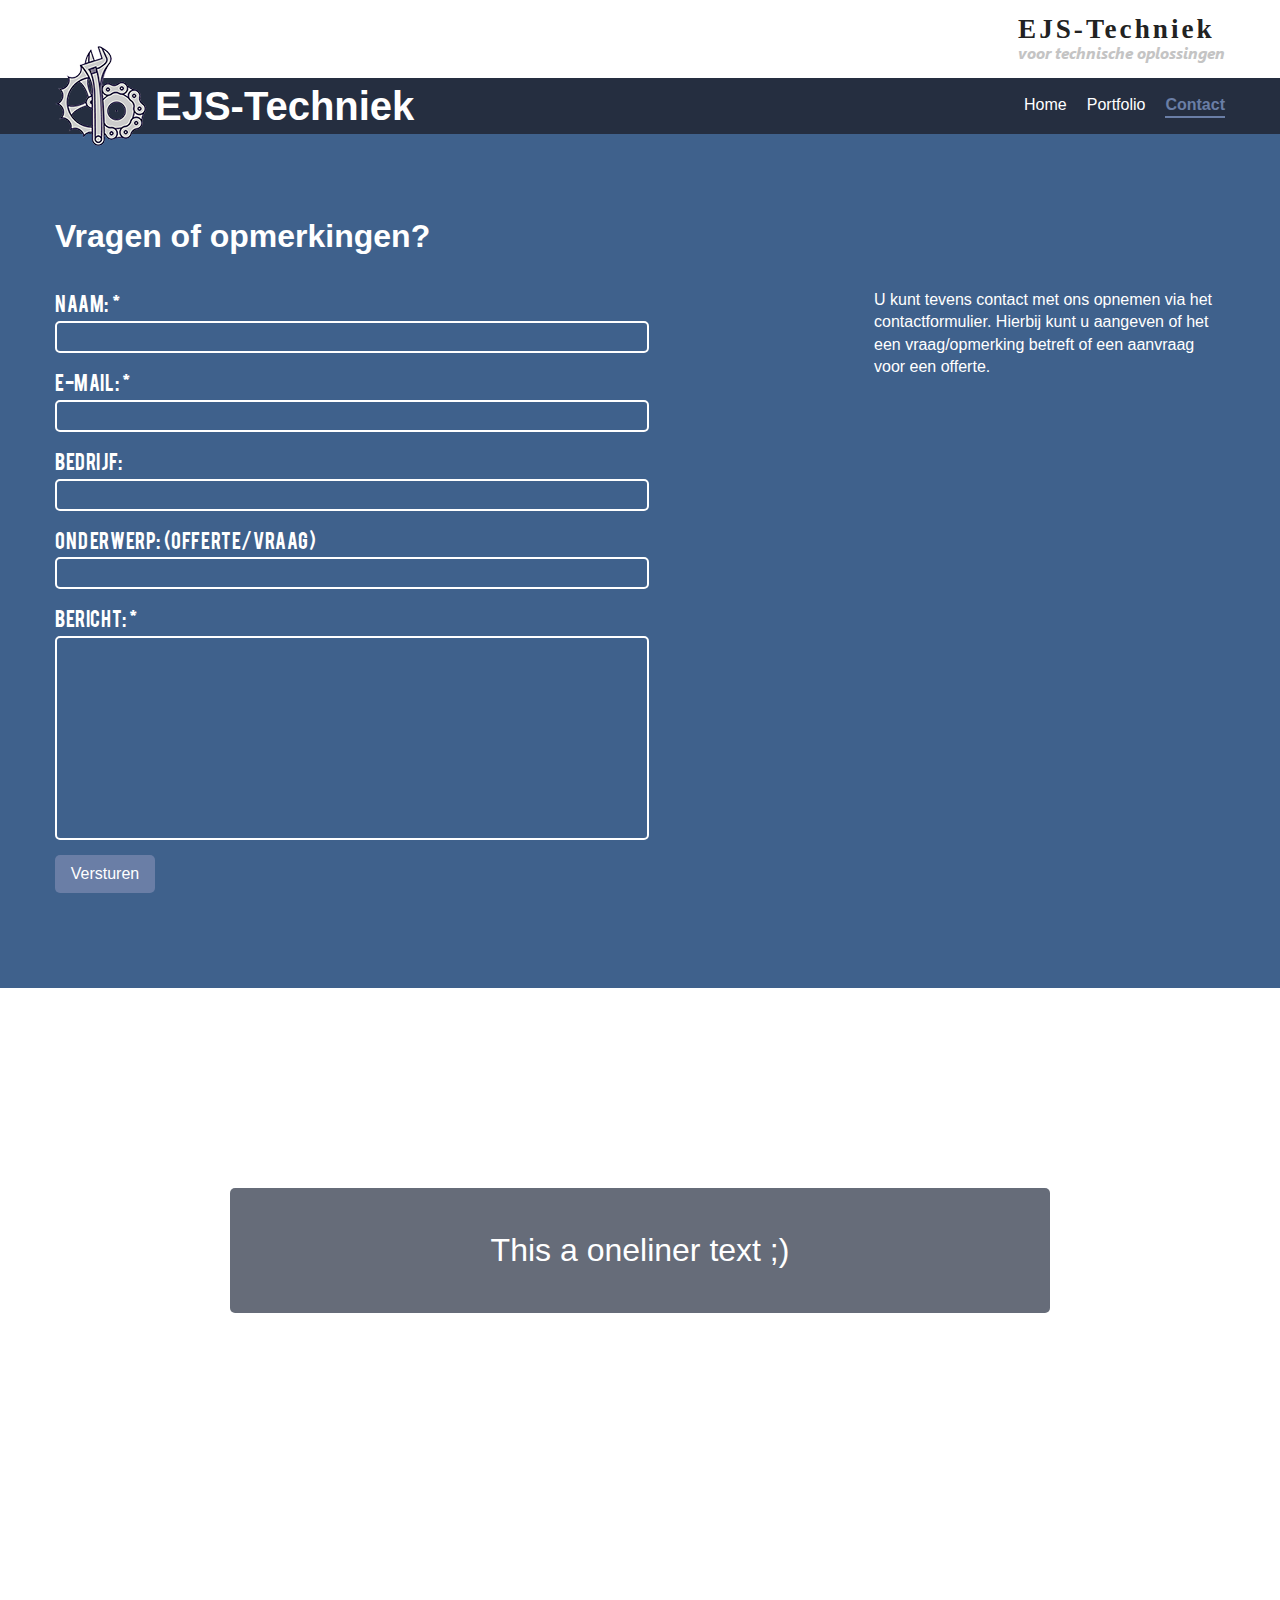
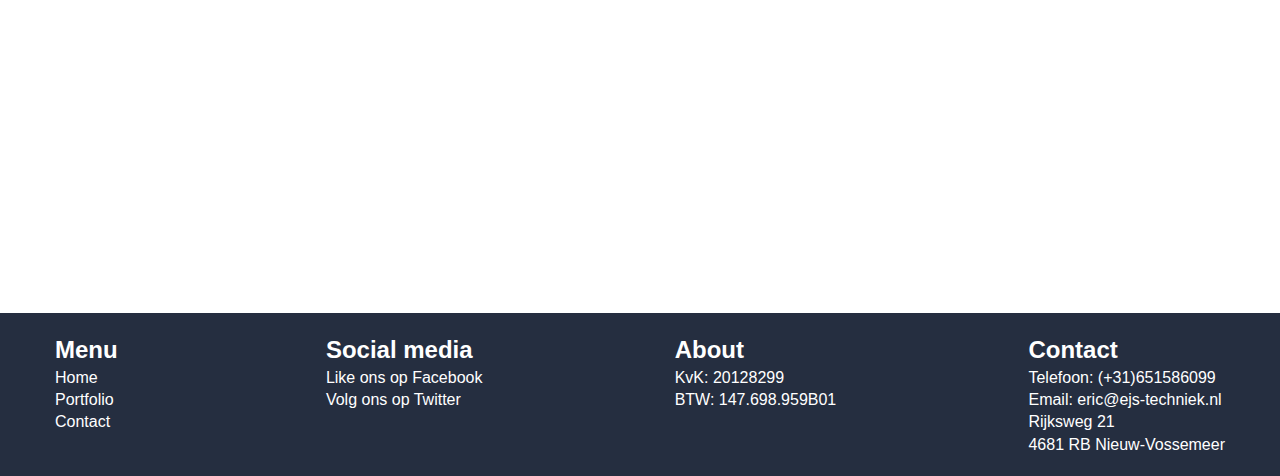
==== contact.html @ 983c5495 "changes, add hero text and services text" ====
<!doctype html>
<html class="no-js" lang="">
    <head>
        <meta charset="utf-8">
        <meta http-equiv="x-ua-compatible" content="ie=edge">
        <title>EJS-Techniek</title>
        <link rel="icon" href="img/logo/favicon.png" type="image/png" sizes="50x56">
        <meta name="description" content="">
        <meta name="viewport" content="width=device-width, initial-scale=1">

        <link rel="apple-touch-icon" href="apple-touch-icon.png">
        <!-- Place favicon.ico in the root directory -->

        <link rel="stylesheet" href="css/normalize.css">
        <link rel="stylesheet" href="css/main.css">
        <script src="js/vendor/modernizr-2.8.3.min.js"></script>
    </head>
    <body>
        <!--[if lt IE 8]>
            <p class="browserupgrade">You are using an <strong>outdated</strong> browser. Please <a href="http://browsehappy.com/">upgrade your browser</a> to improve your experience.</p>
        <![endif]-->

        <!-- Add your site or application content here -->
        <header>
            <div class="header-top">
                <div class="container flex-fe">
                    <div class="slogan">
                        <h2>EJS-Techniek</h2>
                        <p><i>voor technische oplossingen</i></p>
                    </div>
                </div>
            </div>
            <div class="header-bottom">
                <div class="container flex-sb">
                    <h1><a href="index.html">EJS-Techniek</a></h1>
                    <nav>
                        <ul class="nav-items">
                            <li class="nav-item"><a href="index.html">Home</a></li>
                            <li class="nav-item"><a href="portfolio.html">Portfolio</a></li>
                            <li class="nav-item active"><a href="contact.html">Contact</a></li>
                        </ul>
                    </nav>
                    <div class="logo">
                        <a href="index.html"><img src="img/logo/ejs-techniek.png" alt="ejs-techniek"></a>
                    </div>
                </div>
            </div>
        </header>
        <div class="main-content">
             <section class="tender">
                <div class="container">
                    <h2>Vragen of opmerkingen?</h2>

                    <div class="flex-sb">
                        <form action="mailto.php" method="POST">
                        <div class="form-group">
                            <label for="name">Naam: *</label>
                            <input name="name" type="text" required>
                        </div>
                        <div class="form-group">
                            <label for="email">E-mail: *</label>
                            <input type="email" name="email" required>
                        </div>
                        <div class="form-group">
                            <label for="company">Bedrijf:</label>
                            <input name="company" type="text">
                        </div>
                        <div class="form-group">
                            <label for="subject">Onderwerp: (offerte/vraag)</label>
                            <input name="subject" type="text">
                        </div>
                        <div class="form-group">
                            <label for="message">Bericht: *</label>
                            <textarea name="message" required></textarea>
                        </div>
                        <input class="submit" type="submit" value="Versturen">
                    </form>
                    <p>U kunt tevens contact met ons opnemen via het contactformulier. Hierbij kunt u aangeven of het een vraag/opmerking betreft of een aanvraag voor een offerte.</p>
                    </div>
                    
                </div>
            </section>
            <section class="oneliner">
                <div class="oneliner-textbox">
                    <h2>This a oneliner text ;)</h2>
                </div>
            </section>
            <section class="maps">
                <iframe src="https://www.google.com/maps/embed?pb=!1m18!1m12!1m3!1d2478.1108313650784!2d4.239714215343739!3d51.6028578115408!2m3!1f0!2f0!3f0!3m2!1i1024!2i768!4f13.1!3m3!1m2!1s0x47c46a0be9ba2063%3A0xf3e0ddb5963f9fb8!2sEric&#39;s+Job+Support+(EJS)!5e0!3m2!1snl!2snl!4v1461669963406"></iframe>
            </section>
        </div>
        <footer>
            <div class="container">
                <div class="widget-items flex-sb">
                    <div class="widget-item">
                        <nav>
                            <h2>Menu</h2>
                            <ul class="footer-menu">
                                <li class="nav-item active"><a href="index.html">Home</a></li>
                                <li class="nav-item"><a href="">Portfolio</a></li>
                                <li class="nav-item"><a href="">Contact</a></li>
                            </ul>
                        </nav>
                    </div>
                    <div class="widget-item">
                        <h2>Social media</h2>
                        <ul>
                            <li><a href="">Like ons op Facebook</a></li>
                            <li><a href="">Volg ons op Twitter</a></li>
                        </ul>
                    </div>
                    <div class="widget-item">
                        <h2>About</h2>
                        <ul>
                            <li>KvK: 20128299</li>
                            <li>BTW: 147.698.959B01</li>
                        </ul>
                    </div>
                    <div class="widget-item">
                        <h2>Contact</h2>
                        <ul>
                            <li>Telefoon: (+31)651586099</li>
                            <li>Email: eric@ejs-techniek.nl</li>
                            <li>Rijksweg 21</li>
                            <li>4681 RB Nieuw-Vossemeer</li>
                        </ul>
                    </div>
                </div>
            </div>
        </footer>

        <!-- <script src="https://code.jquery.com/jquery-1.12.0.min.js"></script>
        <script>window.jQuery || document.write('<script src="js/vendor/jquery-1.12.0.min.js"><\/script>')</script>
        <script src="js/plugins.js"></script>
        <script src="js/main.js"></script> -->

        <!-- Google Analytics: change UA-XXXXX-X to be your site's ID. -->
        <script>
            (function(b,o,i,l,e,r){b.GoogleAnalyticsObject=l;b[l]||(b[l]=
            function(){(b[l].q=b[l].q||[]).push(arguments)});b[l].l=+new Date;
            e=o.createElement(i);r=o.getElementsByTagName(i)[0];
            e.src='https://www.google-analytics.com/analytics.js';
            r.parentNode.insertBefore(e,r)}(window,document,'script','ga'));
            ga('create','UA-XXXXX-X','auto');ga('send','pageview');
        </script>
    </body>
</html>
---- css/main.css ----
/*! HTML5 Boilerplate v5.3.0 | MIT License | https://html5boilerplate.com/ */

/*
 * What follows is the result of much research on cross-browser styling.
 * Credit left inline and big thanks to Nicolas Gallagher, Jonathan Neal,
 * Kroc Camen, and the H5BP dev community and team.
 */

/* ==========================================================================
   Base styles: opinionated defaults
   ========================================================================== */

html {
    color: #222;
    font-size: 1em;
    line-height: 1.4;
}

/*
 * Remove text-shadow in selection highlight:
 * https://twitter.com/miketaylr/status/12228805301
 *
 * These selection rule sets have to be separate.
 * Customize the background color to match your design.
 */

::-moz-selection {
    background: #b3d4fc;
    text-shadow: none;
}

::selection {
    background: #b3d4fc;
    text-shadow: none;
}

/*
 * A better looking default horizontal rule
 */

hr {
    display: block;
    height: 1px;
    border: 0;
    border-top: 1px solid #ccc;
    margin: 1em 0;
    padding: 0;
}

/*
 * Remove the gap between audio, canvas, iframes,
 * images, videos and the bottom of their containers:
 * https://github.com/h5bp/html5-boilerplate/issues/440
 */

audio,
canvas,
iframe,
img,
svg,
video {
    vertical-align: middle;
}

/*
 * Remove default fieldset styles.
 */

fieldset {
    border: 0;
    margin: 0;
    padding: 0;
}

/*
 * Allow only vertical resizing of textareas.
 */

textarea {
    resize: vertical;
}

/* ==========================================================================
   Browser Upgrade Prompt
   ========================================================================== */

.browserupgrade {
    margin: 0.2em 0;
    background: #ccc;
    color: #000;
    padding: 0.2em 0;
}

/* ==========================================================================
   Author's custom styles
   ========================================================================== */
* {
    margin: 0;
    padding: 0;
}

@font-face {
    font-family: SegoeUI;
    src: url(../fonts/segoe-ui/segoeuiz.ttf);
}

@font-face  {
    font-family: Bebas;
    src: url(../fonts/bebas/BEBAS___.TTF);
}

h1, h2, h3, h4, h5, h6 {
    margin: 0;
}

section {
    padding: 80px 0;
}

section h2 {
    margin-bottom: 30px;
    font-size: 2rem;
}

li {
    list-style: none;
}

a {
    text-decoration: none;
}

.container {
    max-width: 1170px;
    margin: 0 auto;
}

/* HEADER */
.slogan {
    padding: 10px 0;
}

.slogan h2 {
    font-family: SegoeUI serif;
    letter-spacing: 3px;
    font-size: 1.7rem;
}

.slogan p {
    font-family: SegoeUI;
    font-size: 1rem;
    color: #C4C4C4;
    line-height: 10px;
    margin-bottom: 10px;
}

.header-bottom {
    background: #252E40;
}

.header-bottom .container {
    position: relative;
}

.header-bottom h1 a {
    font-size: 2.5rem;
    color: #fff;
    margin-left: 100px;
}

.header-bottom nav {
    align-self: center;
}

.nav-items {
    display: flex;
}

.nav-items .active {
    font-weight: bold;
    border-bottom: 2px solid #6A7EA6;
}

.nav-items .active a {
    color: #6A7EA6;
}

.nav-item {
    margin-right: 20px;
}

.nav-item:last-child {
    margin-right: 0;
}

.nav-item a {
    color: #fff;
}

.nav-item a:hover {
    color: #6A7EA6;
}

.logo {
    position: absolute;
    bottom: -12px;
    left: 0;
}
/* END HEADER */


/* HERO SECTION */
.hero {
    background: url(../img/paronama/06122011191.jpg) no-repeat;
    background-size: cover;
    background-attachment: fixed;
    background-position: 0;
    padding: 200px 0;
}

.hero .txt-box {
    background: rgba(37, 46, 64, 0.7);
    color: #fff;
    width: 60%;
    margin: 0 auto;
    padding: 20px;
    text-align: center;
}
/* END HERO SECTION */

/* SERVICES SECTION */
.services {
    background: #6A7EA6;
    color: #fff;
}

.services h3 {
    margin-bottom: 10px;
}

.service-items {
    flex-wrap: wrap;
}

.service {
    width: 250px;
    margin-right: 15px;
}
/* END SERVICES SECTION */

/* PORTFOLIO SECTION */
.portfolio-items {
    flex-wrap: wrap;
}

.portfolio-item {
    position: relative;
    width: 250px;
    margin-right: 30px;
}

.portfolio-item:last-child {
    margin-right: 0;
}

.portfolio-item img {
    width: 100%;
}

.overlay {
  display: none;
  position: absolute;
  top: 0;
  z-index: 20;
  height: 100%;
  width: 100%;
  background: rgba(0, 0, 0, 0.8);
  text-align: center;
}

.overlay h5 {
    color: #fff;
    margin-top: 100px;
}

.portfolio-items li:hover .overlay {
    display: inline;

}

/* END PORTFOLIO SECTION */

/* TENDER SECTION */
.tender { 
    color: #fff;
    background: #3F618C;
}

.tender form {
    width: 50%;
}

.tender label {
    font-size: 1.2rem;
    font-family: Bebas;
    font-weight: normal;
    letter-spacing: 0.6px;
    margin-bottom: 5px;
}

.tender input, .tender textarea {
    background: none;
    border: 2px solid #fff;
    border-radius: 5px;
    padding-left: 5px;
    margin-bottom: 15px;
}

.tender input {
    width: 100%;
    padding: 5px 0 5px 5px;
}

.tender textarea {
    resize: none;
    height: 200px;
    width: 100%;
}

.tender .form-group {
    display: flex;
    flex-direction: column;
}

.tender .submit {
    background: #6A7EA6;
    border: none;
    padding: 10px 0;
    width: 100px;
}

.tender p {
    width: 30%;
}
/* END TENDER SECTION */

/* MAPS SECTION */
.maps {
    padding: 0;
}

.maps iframe {
    width: 100%;
    height: 400px;
    border: none;
}
/* END MAPS SECTION */

/* ONELINER SECTION */
.oneliner {
    background: url(../img/paronama/rvs-hangbordes-gemonteerd.JPG) no-repeat;
    background-size: cover;
    background-attachment: fixed;
    background-position: 0;
    padding: 200px 0;
}

.oneliner-textbox {
    margin: 0 auto;
    max-width: 800px;
    padding: 20px 10px;
    background: rgba(37, 46, 64, 0.7);
    text-align: center;
    border-radius: 5px;
}

.oneliner-textbox h2 {
    margin: 20px 0;
    color: #fff;
    font-weight: normal;
}
/* END ONELINER SECTION */


/* FOOTER */
footer {
    background: #252E40;
    padding: 20px 0;
}

.widget-items {
    color: #fff;
}

.widget-items a {
    color: #fff;

}

.widget-items a:hover {
    color: #3F618C;
}
/* END FOOTER */

/* helper class */
.flex-sb {
    display: flex;
    justify-content: space-between;
}

.flex-fe {
    display: flex;
    justify-content: flex-end;
}

.col-3 {
    width: 24%;
}



/*===== MEDIA QUERIES =========================*/
@media screen and (max-width: 1170px) {
    .container {
        padding: 0 15px;
    }

    /* PORTFOLIO SECTION */
    .portfolio-items {
        justify-content: flex-start;
    }

    .portfolio-item {
        margin-bottom: 30px;
    }
    /* END PORTFOLIO SECTION */
}

@media screen and (max-width: 1089px) {
    /* SERVICES SECTION */
    .service-items {
        justify-content: space-around;
    }

    .service {
        margin-bottom: 20px;
    }
    /* END SERVICES SECTION */
}

@media screen and (max-width: 869px) {
    /* PORTFOLIO SECTION */
    .portfolio-items {
        justify-content: center;
    }

    .portfolio-item:last-child {
        margin-right: 30px;
    }
    /* END PORTFOLIO SECTION */
}

@media screen and (max-width: 700px) {
    /* FOOTER */
    footer .container .widget-items {
        flex-direction: column;
        align-items: center;
        text-align: center;
    }

    footer .container .widget-item {
        margin-bottom: 20px;
    }

    .footer-menu {
        display: flex;
    }
    /* END FOOTER */
}

@media screen and (max-width: 620px) {
    /* HEADER */
    .header-bottom .container {
        flex-direction: column;
    }

    .header-bottom .container h1 {
        text-align: center;
        margin: 20px 0;
    }

    .header-bottom .container h1 a {
        margin: 0;
    }

    .header-bottom .container nav {
        margin-bottom: 30px;
    }

    .logo {
        top: -78px;
        width: 80px;
    }

    .logo img {
        width: 100%;
    }
    /* END HEADER */

    /* TENDER SECTION */
    .tender .container .flex-sb {
        flex-direction: column;
        align-items: center;
    }

    .tender form {
        width: 90%;
    }

    .tender p {
        width: 90%;
    }
    /* END TENDER SECTION */
}

@media screen and (max-width: 590px) {
    h2 {
        text-align: center;
    }
}


@media screen and (max-width: 559px) {
    /* SERVICES SECTION */
    .service {
        text-align: center;
        margin-bottom: 30px;
    }
    /* END SERVICES SECTION */
}
/*====== END MEDIA QUERIES =========================*/







/* ==========================================================================
   Helper classes
   ========================================================================== */

/*
 * Hide visually and from screen readers
 */

.hidden {
    display: none !important;
}

/*
 * Hide only visually, but have it available for screen readers:
 * http://snook.ca/archives/html_and_css/hiding-content-for-accessibility
 */

.visuallyhidden {
    border: 0;
    clip: rect(0 0 0 0);
    height: 1px;
    margin: -1px;
    overflow: hidden;
    padding: 0;
    position: absolute;
    width: 1px;
}

/*
 * Extends the .visuallyhidden class to allow the element
 * to be focusable when navigated to via the keyboard:
 * https://www.drupal.org/node/897638
 */

.visuallyhidden.focusable:active,
.visuallyhidden.focusable:focus {
    clip: auto;
    height: auto;
    margin: 0;
    overflow: visible;
    position: static;
    width: auto;
}

/*
 * Hide visually and from screen readers, but maintain layout
 */

.invisible {
    visibility: hidden;
}

/*
 * Clearfix: contain floats
 *
 * For modern browsers
 * 1. The space content is one way to avoid an Opera bug when the
 *    `contenteditable` attribute is included anywhere else in the document.
 *    Otherwise it causes space to appear at the top and bottom of elements
 *    that receive the `clearfix` class.
 * 2. The use of `table` rather than `block` is only necessary if using
 *    `:before` to contain the top-margins of child elements.
 */

.clearfix:before,
.clearfix:after {
    content: " "; /* 1 */
    display: table; /* 2 */
}

.clearfix:after {
    clear: both;
}

/* ==========================================================================
   EXAMPLE Media Queries for Responsive Design.
   These examples override the primary ('mobile first') styles.
   Modify as content requires.
   ========================================================================== */

@media only screen and (min-width: 35em) {
    /* Style adjustments for viewports that meet the condition */
}

@media print,
       (-webkit-min-device-pixel-ratio: 1.25),
       (min-resolution: 1.25dppx),
       (min-resolution: 120dpi) {
    /* Style adjustments for high resolution devices */
}

/* ==========================================================================
   Print styles.
   Inlined to avoid the additional HTTP request:
   http://www.phpied.com/delay-loading-your-print-css/
   ========================================================================== */

@media print {
    *,
    *:before,
    *:after,
    *:first-letter,
    *:first-line {
        background: transparent !important;
        color: #000 !important; /* Black prints faster:
                                   http://www.sanbeiji.com/archives/953 */
        box-shadow: none !important;
        text-shadow: none !important;
    }

    a,
    a:visited {
        text-decoration: underline;
    }

    a[href]:after {
        content: " (" attr(href) ")";
    }

    abbr[title]:after {
        content: " (" attr(title) ")";
    }

    /*
     * Don't show links that are fragment identifiers,
     * or use the `javascript:` pseudo protocol
     */

    a[href^="#"]:after,
    a[href^="javascript:"]:after {
        content: "";
    }

    pre,
    blockquote {
        border: 1px solid #999;
        page-break-inside: avoid;
    }

    /*
     * Printing Tables:
     * http://css-discuss.incutio.com/wiki/Printing_Tables
     */

    thead {
        display: table-header-group;
    }

    tr,
    img {
        page-break-inside: avoid;
    }

    img {
        max-width: 100% !important;
    }

    p,
    h2,
    h3 {
        orphans: 3;
        widows: 3;
    }

    h2,
    h3 {
        page-break-after: avoid;
    }
}
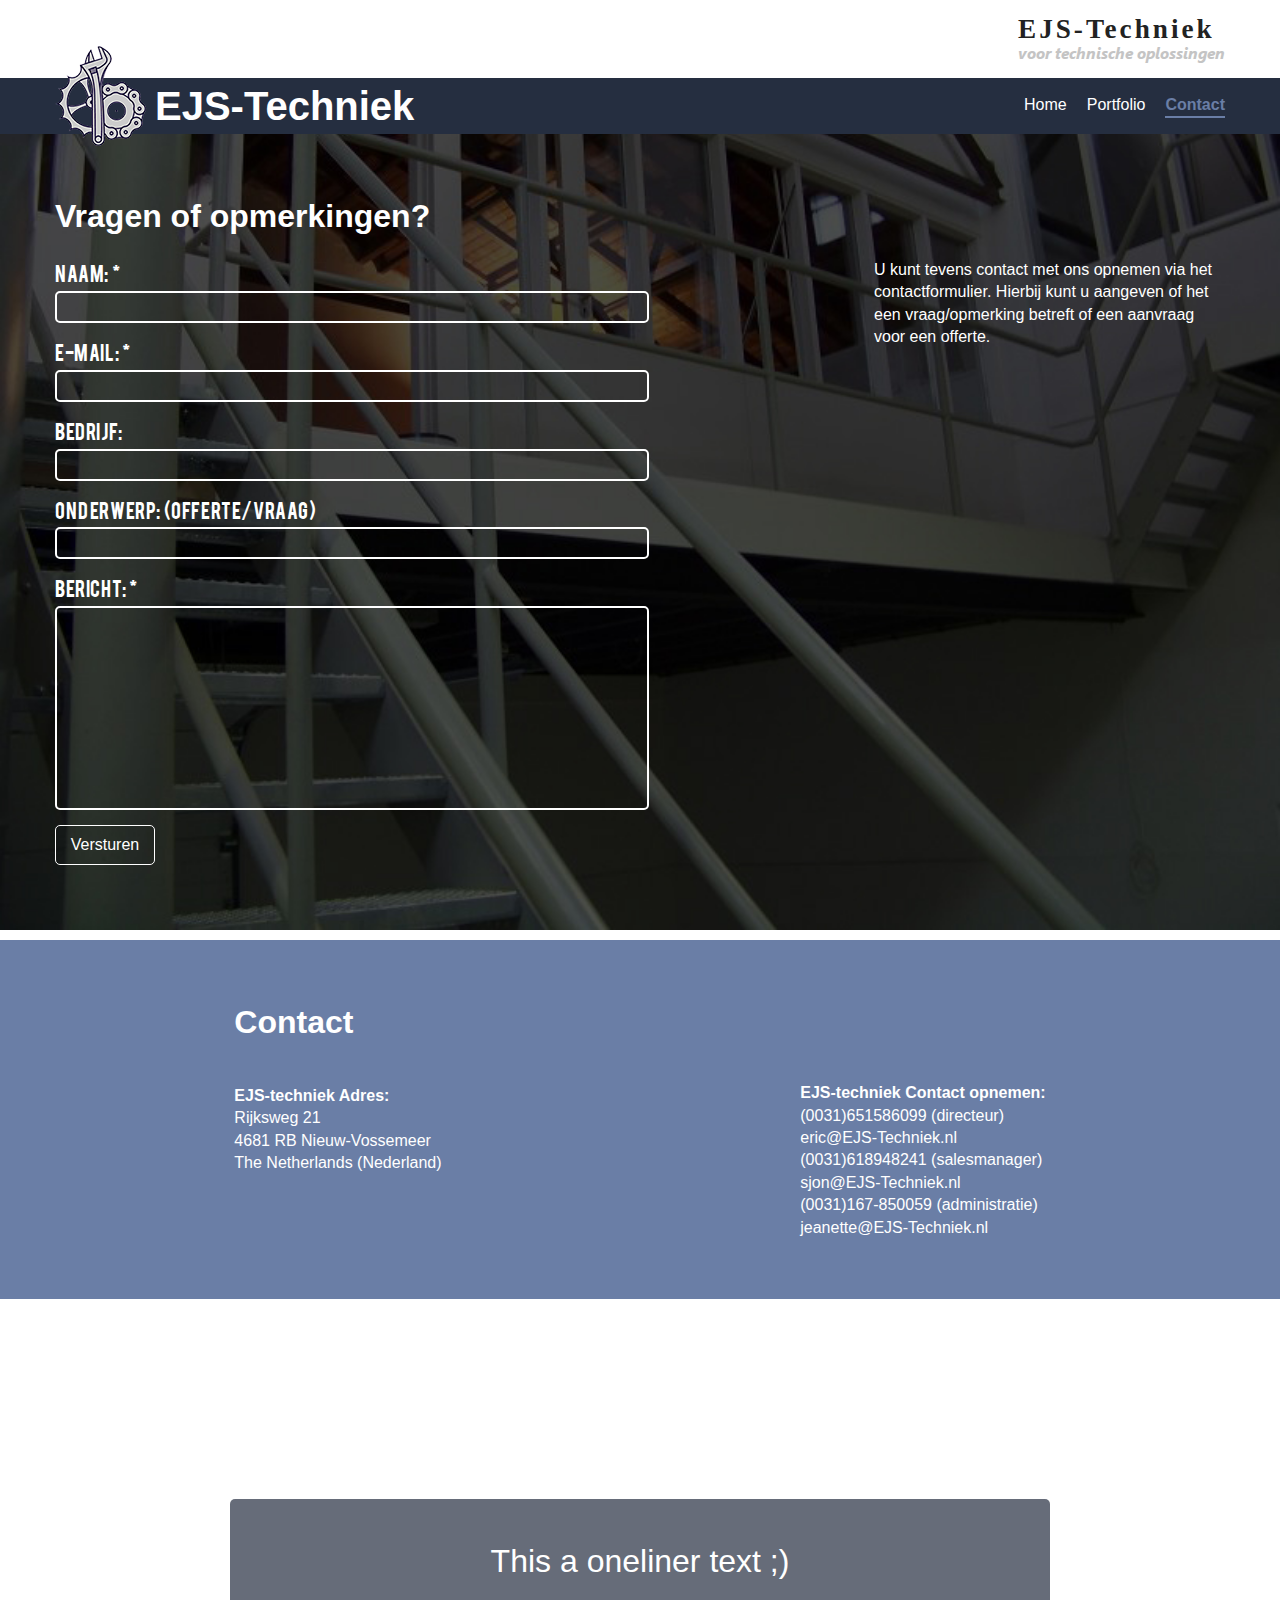
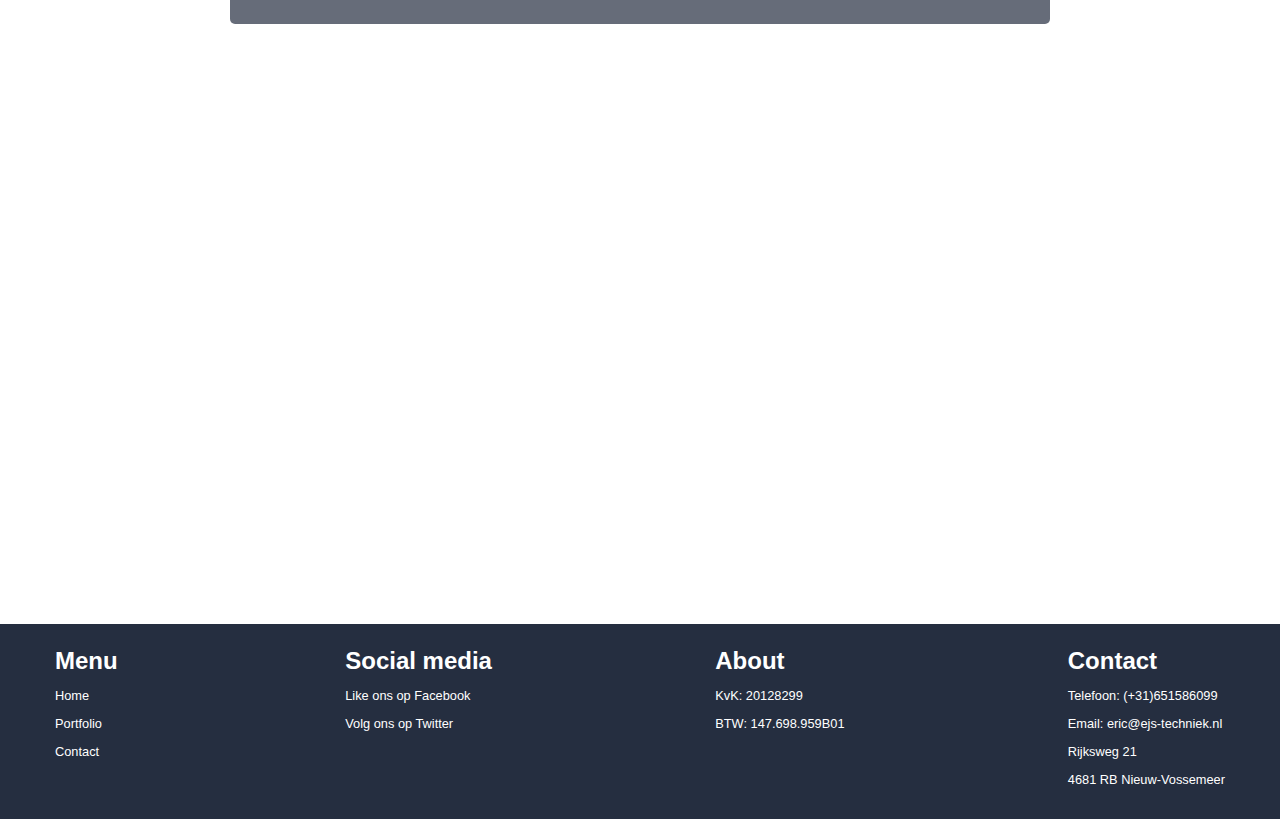
==== commit 10b811a0: "big contact information change" ====
--- a/contact.html
+++ b/contact.html
@@ -80,6 +80,30 @@
                     
                 </div>
             </section>
+            <section class="contact-details">
+                <div class="container">
+                    
+                    <div class="flex-sa">
+                        <ul>
+                            <h2>Contact</h2>
+                            <li><strong>EJS-techniek Adres:</strong></li>
+                            <li>Rijksweg 21</li>
+                            <li>4681 RB Nieuw-Vossemeer</li>
+                            <li>The Netherlands (Nederland)</li>
+                    </ul>
+                    <ul>
+                        <li><strong>EJS-techniek Contact opnemen:</strong></li>
+                        <li>(0031)651586099 (directeur) </li>
+                        <li>eric@EJS-Techniek.nl</li>
+                        <li>(0031)618948241 (salesmanager) </li>
+                        <li>sjon@EJS-Techniek.nl</li>
+                        <li>(0031)167-850059 (administratie) </li>
+                        <li>jeanette@EJS-Techniek.nl</li>
+                    </ul>
+                    </div>
+                
+                </div>
+            </section>
             <section class="oneliner">
                 <div class="oneliner-textbox">
                     <h2>This a oneliner text ;)</h2>
--- a/css/main.css
+++ b/css/main.css
@@ -114,11 +114,11 @@
 }
 
 section {
-    padding: 80px 0;
+    padding: 60px 0;
 }
 
 section h2 {
-    margin-bottom: 30px;
+    margin-bottom: 20px;
     font-size: 2rem;
 }
 
@@ -226,6 +226,11 @@
     padding: 20px;
     text-align: center;
 }
+
+.hero .txt-box h2 {
+    font-size: 1.5rem;
+    margin-bottom: 15px;
+}
 /* END HERO SECTION */
 
 /* SERVICES SECTION */
@@ -271,11 +276,16 @@
   display: none;
   position: absolute;
   top: 0;
+  bottom: 0;
+  left: 0;
+  right: 0;
   z-index: 20;
   height: 100%;
   width: 100%;
   background: rgba(0, 0, 0, 0.8);
   text-align: center;
+  padding: 10px;
+  box-sizing: border-box;
 }
 
 .overlay h5 {
@@ -293,7 +303,10 @@
 /* TENDER SECTION */
 .tender { 
     color: #fff;
-    background: #3F618C;
+    background: url(../img/paronama/tender.JPG) no-repeat;
+    background-size: cover;
+    background-attachment: fixed;
+    background-position: 0;
 }
 
 .tender form {
@@ -333,10 +346,13 @@
 }
 
 .tender .submit {
-    background: #6A7EA6;
-    border: none;
+    border: 1px solid #fff;
     padding: 10px 0;
     width: 100px;
+}
+
+.tender .submit:hover {
+    background: #6A7EA6;
 }
 
 .tender p {
@@ -355,6 +371,21 @@
     border: none;
 }
 /* END MAPS SECTION */
+
+/* CONTACT-DETAILS SECTION */
+.contact-details {
+    background: #6A7EA6;
+    color: #fff;
+}
+
+.contact-details h2 {
+    margin-bottom: 40px;
+}
+
+.contact-details ul:last-child {
+    margin-top: 82px;
+}
+/* END CONTACT-DETAILS SECTION */
 
 /* ONELINER SECTION */
 .oneliner {
@@ -392,10 +423,17 @@
     color: #fff;
 }
 
-.widget-items a {
-    color: #fff;
-
-}
+.widget-items h2 {
+    margin-bottom: 10px;
+}
+
+.widget-items a, .widget-items li {
+    color: #fff;
+    font-size: 0.8rem;
+    margin-bottom: 10px;
+}
+
+
 
 .widget-items a:hover {
     color: #3F618C;
@@ -406,6 +444,11 @@
 .flex-sb {
     display: flex;
     justify-content: space-between;
+}
+
+.flex-sa {
+    display: flex;
+    justify-content: space-around;
 }
 
 .flex-fe {
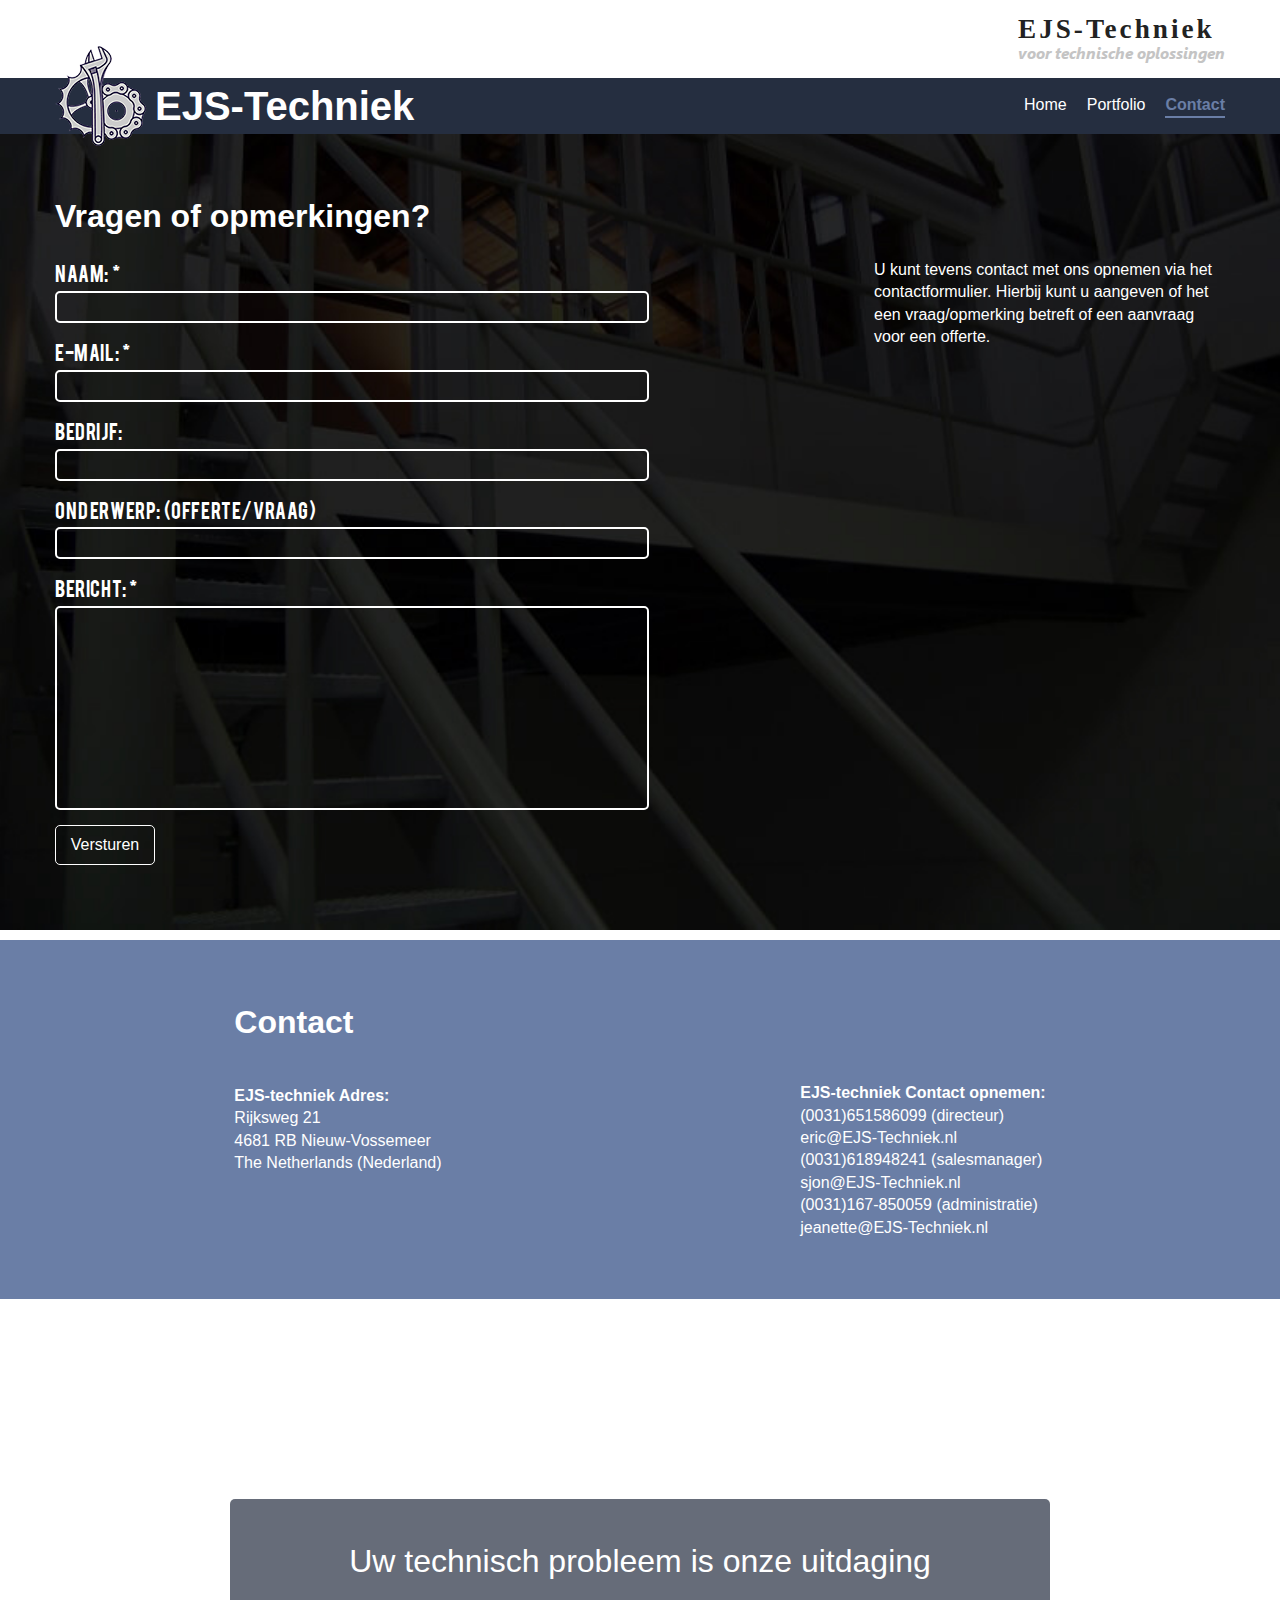
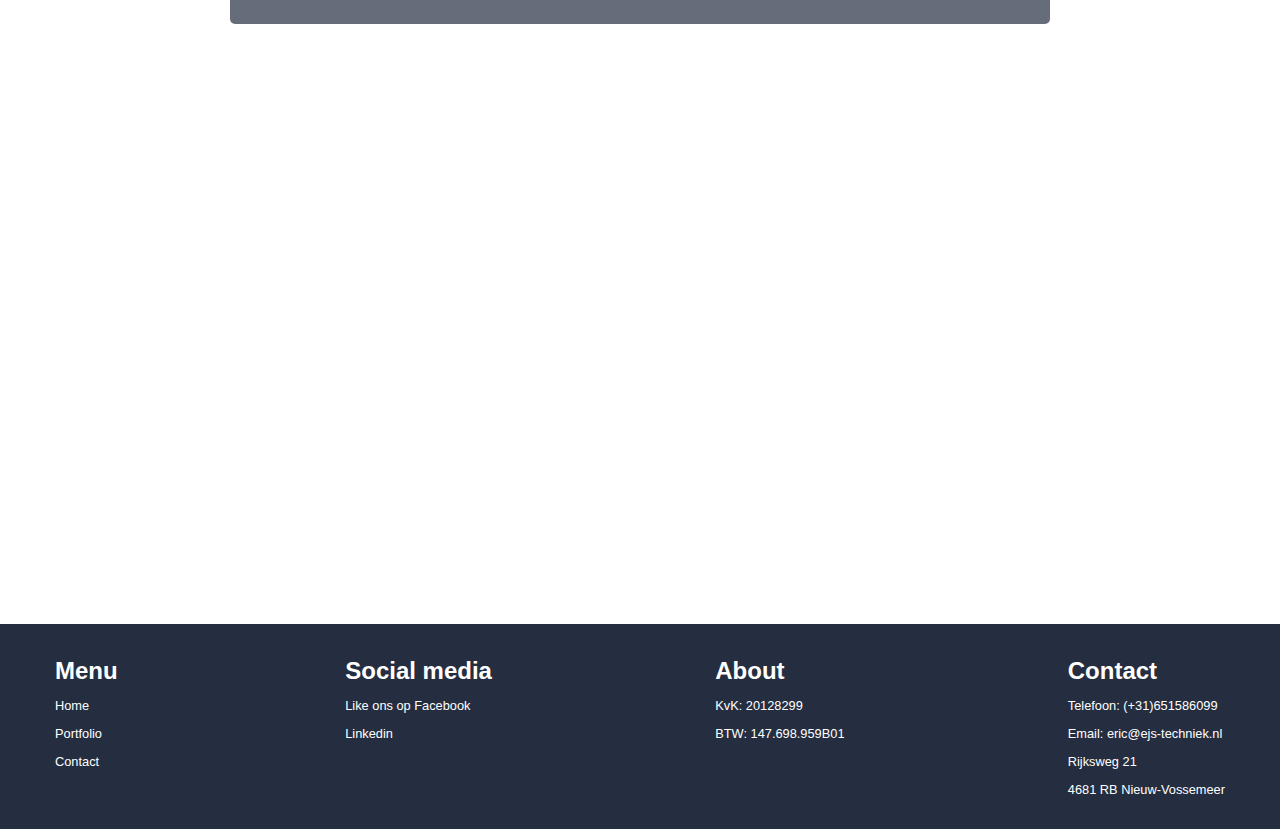
==== commit 3cba2bb5: "add pictures" ====
--- a/contact.html
+++ b/contact.html
@@ -106,7 +106,7 @@
             </section>
             <section class="oneliner">
                 <div class="oneliner-textbox">
-                    <h2>This a oneliner text ;)</h2>
+                    <h2>Uw technisch probleem is onze uitdaging</h2>
                 </div>
             </section>
             <section class="maps">
@@ -129,8 +129,8 @@
                     <div class="widget-item">
                         <h2>Social media</h2>
                         <ul>
-                            <li><a href="">Like ons op Facebook</a></li>
-                            <li><a href="">Volg ons op Twitter</a></li>
+                            <li><a href="https://www.facebook.com/EJSTechniek/?fref=ts" target="_blank">Like ons op Facebook</a></li>
+                            <li><a href="https://www.linkedin.com/in/eric-suijkerbuijk-34863539?authType=OUT_OF_NETWORK&authToken=bO-g&locale=en_US&srchid=5115170051467656518133&srchindex=1&srchtotal=4&trk=vsrp_people_res_name&trkInfo=VSRPsearchId%3A5115170051467656518133%2CVSRPtargetId%3A135933608%2CVSRPcmpt%3Aprimary%2CVSRPnm%3Afalse%2CauthType%3AOUT_OF_NETWORK" target="_blank">Linkedin</a></li>
                         </ul>
                     </div>
                     <div class="widget-item">
--- a/css/main.css
+++ b/css/main.css
@@ -195,10 +195,12 @@
 
 .nav-item a {
     color: #fff;
+    
 }
 
 .nav-item a:hover {
     color: #6A7EA6;
+    
 }
 
 .logo {
@@ -206,12 +208,20 @@
     bottom: -12px;
     left: 0;
 }
+
+.logo img {
+    transition: 2.5s;
+}
+
+.logo img:hover {
+    transform: scale(1.3);
+}
 /* END HEADER */
 
 
 /* HERO SECTION */
 .hero {
-    background: url(../img/paronama/06122011191.jpg) no-repeat;
+    background: url(../img/paronama/20160704_hero.jpg) no-repeat;
     background-size: cover;
     background-attachment: fixed;
     background-position: 0;
@@ -244,7 +254,10 @@
 }
 
 .service-items {
-    flex-wrap: wrap;
+    display: -webkit-box;
+    display: flex;
+    -webkit-box-pack: justify;
+    justify-content: space-between;
 }
 
 .service {
@@ -255,7 +268,10 @@
 
 /* PORTFOLIO SECTION */
 .portfolio-items {
-    flex-wrap: wrap;
+    display: -webkit-box;
+    display: flex;
+    -webkit-box-pack: justify;
+    justify-content: space-between;;
 }
 
 .portfolio-item {
@@ -280,8 +296,8 @@
   left: 0;
   right: 0;
   z-index: 20;
-  height: 100%;
-  width: 100%;
+  height: auto;
+  width: auto;
   background: rgba(0, 0, 0, 0.8);
   text-align: center;
   padding: 10px;
@@ -290,7 +306,13 @@
 
 .overlay h5 {
     color: #fff;
-    margin-top: 100px;
+    margin-top: 80px;
+    font-size: 1.2rem;
+}
+
+.overlay p {
+    color: #fff;
+    font-size: 0.8rem;
 }
 
 .portfolio-items li:hover .overlay {
@@ -298,7 +320,32 @@
 
 }
 
+.overlay .inner {
+    position: relative;
+}
+
+.overlay .tiny-logo {
+    width: 60px;
+    position: absolute;
+    top: 5px;
+    left: 35%;
+}
+
+.overlay .tiny-logo img {
+    width: 100%;
+}
+
 /* END PORTFOLIO SECTION */
+
+/* PORTFOLIO GENERAL */
+.project-general .banner-img {
+    width: 100%;
+}
+
+.project-general .banner-img {
+    width: 100%;
+}
+/* END PORTFOLIO GENERAL*/
 
 /* TENDER SECTION */
 .tender { 
@@ -341,7 +388,9 @@
 }
 
 .tender .form-group {
+    display: -webkit-box;
     display: flex;
+    -webkit-box-orient: vertical; /* old notation */
     flex-direction: column;
 }
 
@@ -416,7 +465,7 @@
 /* FOOTER */
 footer {
     background: #252E40;
-    padding: 20px 0;
+    padding: 30px 0 20px 0;
 }
 
 .widget-items {
@@ -442,7 +491,10 @@
 
 /* helper class */
 .flex-sb {
+    
+    display: -webkit-box; /* old notation */
     display: flex;
+    -webkit-box-pack: justify; /* old notation */
     justify-content: space-between;
 }
 
@@ -452,7 +504,9 @@
 }
 
 .flex-fe {
+    display: -webkit-box; /* old notation */
     display: flex;
+    -webkit-box-pack: end; /* old notation */
     justify-content: flex-end;
 }
 
@@ -503,10 +557,64 @@
     /* END PORTFOLIO SECTION */
 }
 
+@media screen and (max-width: 736px) {
+    /* SERVICES SECTION */
+    .service-items {
+        display: -webkit-box;
+        display: flex;
+        -webkit-box-orient: vertical; /* old notation */
+        flex-direction: column; /* New notation */
+        -webkit-box-align: center; /* old notation */
+        align-items: center; /* New notation */
+    }
+    /* END SERVICES SECTION */
+
+    /* PORTFOLIO SECTION */
+    .portfolio-items {
+        display: -webkit-box;
+        display: flex;
+        -webkit-box-orient: vertical; /* old notation */
+        flex-direction: column; /* New notation */
+        -webkit-box-align: center; /* old notation */
+        align-items: center; /* New notation */
+    }
+
+    .portfolio-item {
+        margin-right: 0;
+    }
+
+    .portfolio-item:last-child {
+        margin-right: 0;
+    }
+
+    
+
+    /* END PORTFOLIO SECTION */
+}
+
 @media screen and (max-width: 700px) {
+    /* HERO SECTION */
+    section.hero {
+        padding: 0;
+    }
+    
+    .hero .container {
+        padding: 0;
+        width: 100%;
+    }
+
+    .hero .txt-box {
+        padding: 100px 10px;
+        box-sizing: border-box;
+        width: auto;
+    }
+    /* END HERO SECTION*/
+
     /* FOOTER */
     footer .container .widget-items {
+        -webkit-box-orient: vertical; /* old notation */
         flex-direction: column;
+        -webkit-box-align: center; /* old notation */
         align-items: center;
         text-align: center;
     }
@@ -524,7 +632,10 @@
 @media screen and (max-width: 620px) {
     /* HEADER */
     .header-bottom .container {
+        -webkit-box-orient: vertical; /* old notation */
         flex-direction: column;
+        -webkit-box-align: center; /* old notation */
+        align-items: center; /* New notation */
     }
 
     .header-bottom .container h1 {
@@ -552,7 +663,9 @@
 
     /* TENDER SECTION */
     .tender .container .flex-sb {
+        -webkit-box-orient: vertical; /* old notation */
         flex-direction: column;
+        -webkit-box-align: center;
         align-items: center;
     }
 
